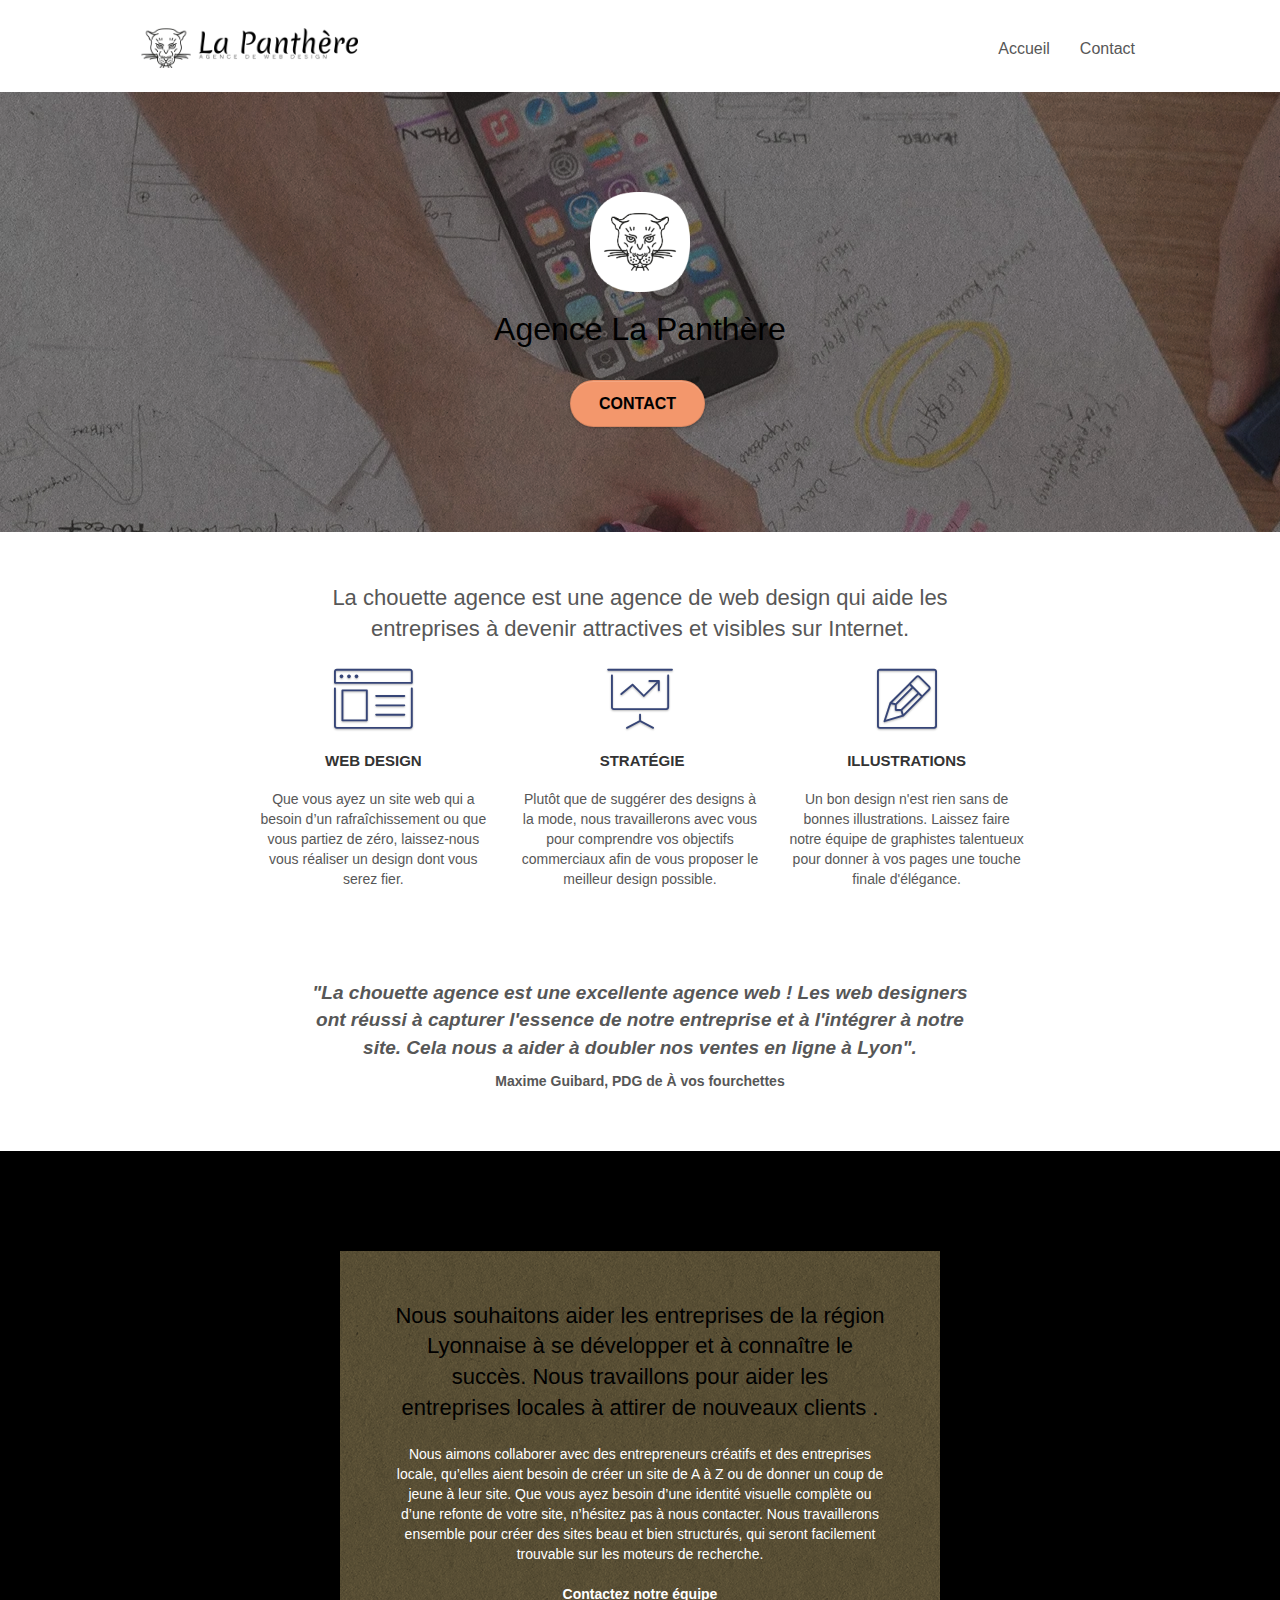
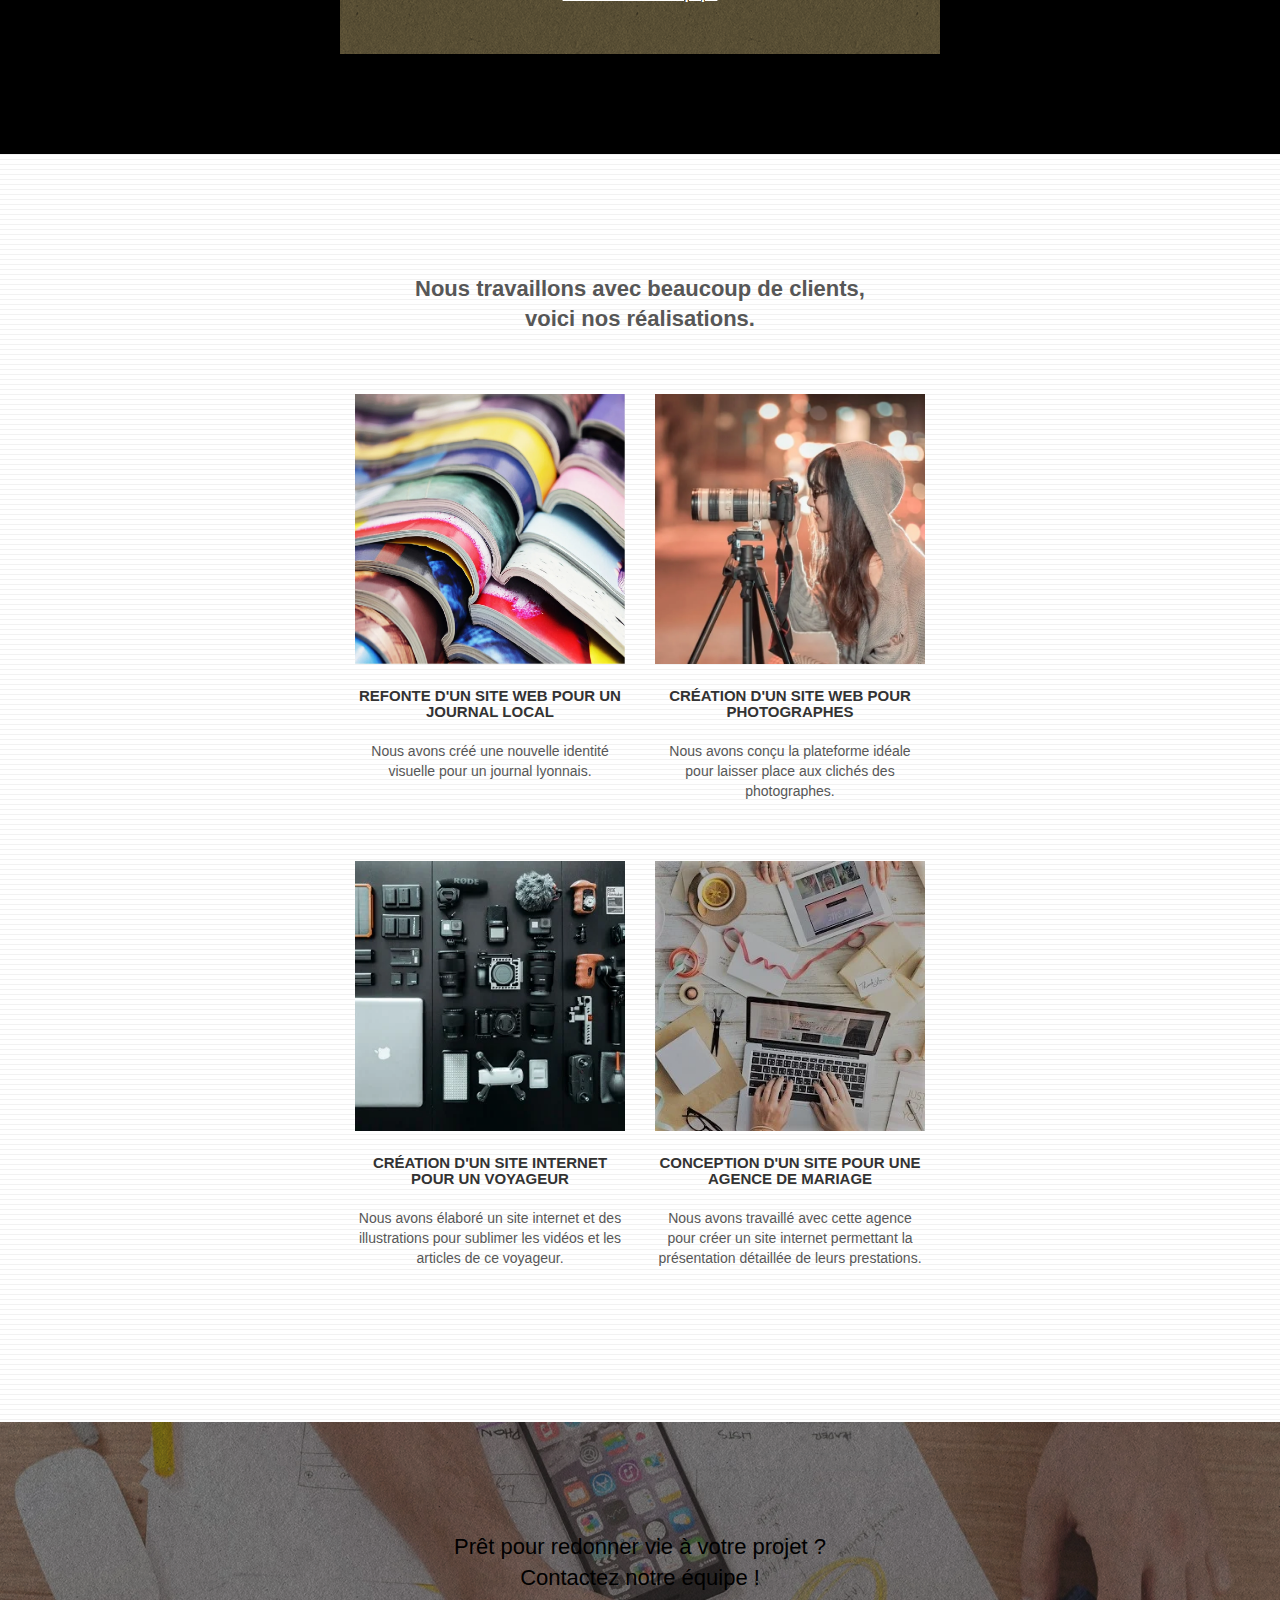
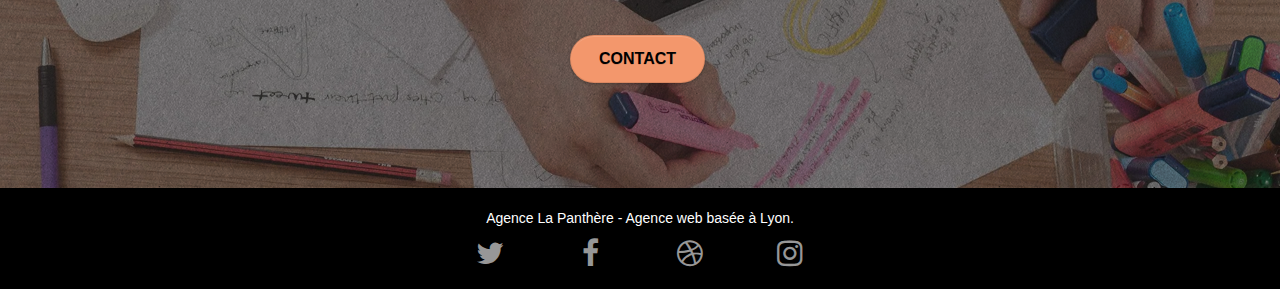
==== DW+P4+sources+site+La+Panthere/Starting website 2/index.html @ c43d8d6d "Add files via upload" ====
<!doctype html>
<html lang="fr">
<head>
    <meta charset="utf-8">
    <meta name="description" content="La Panthère est une entreprise de webdesign à Lyon qui aide les entreprises a développer leur image et leur branding sur internet.">
    <meta name="viewport" content="width=device-width, initial-scale=1.0, viewport-fit=cover">
    <link rel="shortcut icon" type="image/png" href="favicon.jpg">
    
	<link rel="stylesheet" type="text/css" href="./css/bootstrap.css">
	<link rel="stylesheet" type="text/css" href="style.css">
	<link rel="stylesheet" type="text/css" href="./css/font-awesome.css">
	<link rel="stylesheet" type="text/css" href="./css/et-line.css">
	
    
	<script src="./js/jquery-2.1.0.js"defer></script>
	<script src="./js/bootstrap.js"defer></script>
	<script src="./js/blocs.js"defer></script>
	<script src="./js/jquery.touchSwipe.js" defer></script>
	<script src="./js/gmaps.js"defer></script>

    <title>La Panthère-Agence de web design à Lyon</title>

    
<!-- Analytics -->
 
<!-- Analytics END -->
    
</head>
<body>
<!-- Principal conteneur -->
<div class="page-container">
    
<!-- bloc-0 -->
<div class="bloc bgc-white l-bloc " id="bloc-0">
	<div class="container bloc-sm">

		<nav class="navbar row">
			<div class="navbar-header">
				
				<a class="navbar-brand" href="index.html"><img src="img/agence-la-panthere-monochrome.webp" alt="Bannière - La panthère" height="40" /></a>
				
				<button id="nav-toggle" type="button" class="ui-navbar-toggle navbar-toggle" data-toggle="collapse" data-target=".navbar-1">
					<span class="sr-only">Toggle navigation</span><span class="icon-bar"></span><span class="icon-bar"></span><span class="icon-bar"></span>
				</button>
			</div>
			<div class="collapse navbar-collapse navbar-1 special-dropdown-nav">
				<ul class="site-navigation nav navbar-nav">
					<li>
						<a href="index.html">Accueil</a>
					</li>
					<li>
					</li>
					<li>
						<a href="page2.html">Contact</a>
					</li>
				</ul>
			</div>
		</nav>
	</div>
</div>
<!-- bloc-0 END -->

<!-- bloc-1-presentation -->
<div class="bloc bgc-dark-slate-blue bg-banniere d-bloc bg-t-edge bloc-bg-texture texture-paper b-parallax" id="bloc-1-hero">
	<div class="container bloc-lg">
		<div class="row tight-width-whitespace">
			<div class="col-sm-12">
				<img src="img/logo.png" class="center-block image-resize-mode" width="100" alt="Logo agence La Panthère" />
				<h1 class="text-center hero-bloc-text tc-white ">
					Agence La Panthère
				</h1>
				<div class="text-center">
					<a href="page2.html" class="btn btn-lg btn-clean btn-rd cta-hero btn-atomic-tangerine" id="cta-hero">Contact</a>
				</div>
			</div>
		</div>
	</div>
</div>
<!-- bloc-1-presentation END -->

<!-- bloc-2-services -->
<div class="bloc bgc-white l-bloc" id="bloc-2-services">
	<div class="container bloc-md">
		<div class="row">
			<div class="col-sm-12 text-center">
				<p class="slogan">
					La chouette agence est une agence de web design qui aide les
					entreprises à devenir attractives et visibles sur Internet.
				  </p>
			</div>
		</div>
		<div class="row voffset-lg med-width-whitespace">
			<div class="col-sm-4">
				<div class="text-center">
					<span class="et-icon-browser sm-shadow icon-dark-slate-blue icons icon-lg"></span>
				</div>
				<h3 class="mg-md text-center">
					Web design
				</h3>
				<p class="text-center ">
					Que vous ayez un site web qui a besoin d&rsquo;un rafraîchissement ou que vous partiez de zéro, laissez-nous vous réaliser un design dont vous serez fier.
				</p>
			</div>
			<div class="col-sm-4">
				<div class="text-center">
					<span class="et-icon-presentation sm-shadow icon-dark-slate-blue icons icon-lg"></span>
				</div>
				<h3 class="mg-md text-center">
					&nbsp;Stratégie
				</h3>
				<p class="text-center ">
					Plutôt que de suggérer des designs à la mode, nous travaillerons avec vous pour comprendre vos objectifs commerciaux afin de vous proposer le meilleur design possible.<br>
				</p>
			</div>
			<div class="col-sm-4">
				<div class="text-center">
					<span class="et-icon-edit sm-shadow icon-dark-slate-blue icons icon-lg"></span>
				</div>
				<h3 class="mg-md text-center">
					Illustrations
				</h3>
				<p class="text-center ">
					Un bon design n'est rien sans de bonnes illustrations. Laissez faire notre équipe de graphistes talentueux pour donner à vos pages une touche finale d'élégance.
				</p>
			</div>
		</div>
		<div class="row voffset-lg voffset">
			<div class="col-xs-12 col-md-8 col-md-offset-2 text-center">
				<p class="citation">
					"La chouette agence est une excellente agence web ! Les web
					designers ont réussi à capturer l'essence de notre entreprise
					et à l'intégrer à notre site. Cela nous a aider à doubler nos
					ventes en ligne à Lyon".
				  </p>
				  <p class="citation-author">
					Maxime Guibard, PDG de À vos fourchettes
				  </p>

			</div>
		</div>
	</div>
</div>
<!-- bloc-2-services END -->

<!-- bloc-3-what-i-do -->
<div class="bloc tc-white bgc-atomic-tangerine bg-presentation d-bloc bloc-bg-texture texture-paper b-parallax" id="bloc-3-what-i-do">
	<div class="container bloc-lg">
		<div class="row tight-width-whitespace black-background">
			<div class="col-sm-12">
				<h2 class="mg-md text-center tc-white">
					Nous souhaitons aider les entreprises de la région Lyonnaise à se développer et à connaître le succès. Nous travaillons pour aider les entreprises locales à attirer de nouveaux clients .<br>
				</h2>
				<p class="text-center white">
					Nous aimons collaborer avec des entrepreneurs créatifs et des entreprises locale, qu’elles aient besoin de créer un site de A à Z ou de donner un coup de jeune à leur site. Que vous ayez besoin d’une identité visuelle complète ou d’une refonte de votre site, n’hésitez pas à nous contacter. Nous travaillerons ensemble pour créer des sites beau et bien structurés, qui seront facilement trouvable sur les moteurs de recherche. <br><br><a class="ltc-white bold-link" href="page2.html">Contactez notre équipe</a><br>
				</p>
			</div>
		</div>
	</div>
</div>
<!-- bloc-3-what-i-do END -->

<!-- bloc-4-portfolio -->
<div class="bloc bgc-white bg-lines-h2-bg bg-repeat l-bloc" id="bloc-4-portfolio">
	<div class="container bloc-lg">
		<div class="row">
			<div class="col-sm-12 text-center">
				<h2 class="portfolio">
					Nous travaillons avec beaucoup de clients, <br />voici nos
					réalisations.
				  </h2>
			</div>
		</div>
		<div class="row tight-width-whitespace portfolio-row">
			<div class="col-sm-6">
				<a href="#" data-lightbox="img/1.webp" data-gallery-id="gallery-1" data-caption="Refonte d'un site web pour un journal local" data-frame="snapshot-lb"><img src="img/1.webp" alt="Refonte d'un site web pour un journal local" class="img-responsive portfolio-thumb" /></a>
				<h3 class="mg-md text-center">
					Refonte d'un site web pour un journal local
				</h3>
				<p class="text-center">
					Nous avons créé une nouvelle identité visuelle pour un journal lyonnais.
				</p>
			</div>
			<div class="col-sm-6">
				<a href="#" data-lightbox="img/2.webp" data-gallery-id="gallery-1" data-caption="Création d'un site web pour photographes" data-frame="snapshot-lb"><img src="img/2.webp" class="img-responsive portfolio-thumb" alt="Création d'un site web pour photographes" /></a>
				<h3 class="mg-md text-center">
					Création d'un site web pour photographes
				</h3>
				<p class="text-center">
					Nous avons conçu la plateforme idéale pour laisser place aux clichés des photographes.
				</p>
			</div>
		</div>
		<div class="row tight-width-whitespace portfolio-row">
			<div class="col-sm-6">
				<a href="#" data-lightbox="img/3.webp" data-gallery-id="gallery-1" data-caption="Création d'un site internet pour un voyageur" data-frame="snapshot-lb"><img src="img/3.webp" class="img-responsive portfolio-thumb" alt="Création d'un site internet pour un voyageur"/></a>
				<h3 class="mg-md text-center">
					Création d'un site internet pour un voyageur
				</h3>
				<p class="text-center">
					Nous avons élaboré un site internet et des illustrations pour sublimer les vidéos et les articles de ce voyageur.
				</p>
			</div>
			<div class="col-sm-6">
				<a href="#" data-lightbox="img/4.webp" data-gallery-id="gallery-1" data-caption="Conception d'un site pour une agence de mariage" data-frame="snapshot-lb"><img src="img/4.webp" class="img-responsive portfolio-thumb" alt="Conception d'un site pour une agence de mariage" /></a>
				<h3 class="mg-md text-center">
					Conception d'un site pour une agence de mariage
				</h3>
				<p class="text-center">
					Nous avons travaillé avec cette agence pour créer un site internet permettant la présentation détaillée de leurs prestations.
				</p>
			</div>
		</div>
	</div>
</div>
<!-- bloc-4-portfolio END -->

<!-- bloc-5-cta -->
<div class="bloc bgc-dark-slate-blue bg-banniere d-bloc bloc-bg-texture texture-paper" id="bloc-5-cta">
	<div class="container bloc-lg">
		<div class="row">
			<h2 class="mg-md text-center tc-white">
				Prêt pour redonner vie à votre projet ?<br>Contactez notre équipe !
			</h2>
			<div class="col-sm-12 text-center">
				<a href="page2.html" class="btn btn-atomic-tangerine btn-clean btn-rd btn-lg cta-hero">Contact</a>
			</div>
		</div>
	</div>
</div>
<!-- bloc-5-cta END -->

<!-- Footer - bloc-8 -->
<div class="bloc bgc-atomic-tangerine d-bloc" id="bloc-8">
	<div class="container bloc-sm">
		<div class="row">
			<div class="col-sm-12">
				<p class="text-center white">
					Agence La Panthère - Agence web basée à Lyon.<br>
				</p>
				<div class="row row-no-gutters social">
					<div class="col-sm-3">
						<div class="text-center">
							<a class="social" href="index.html"><span class="fa fa-twitter icon-md"></span></a>
						</div>
					</div>
					<div class="col-sm-3">
						<div class="text-center">
							<a class="social" href="index.html"><span class="fa fa-facebook icon-md"></span></a>
						</div>
					</div>
					<div class="col-sm-3">
						<div class="text-center">
							<a class="social" href="index.html"><span class="fa fa-dribbble icon-md"></span></a>
						</div>
					</div>
					<div class="col-sm-3">
						<div class="text-center">
							<a class="social" href="index.html"><span class="fa fa-instagram icon-md"></span></a>
						</div>
					</div>
				</div>
				
			</div>
		</div>
	</div>
</div>
<!-- Footer - bloc-8 END -->

</div>
<!-- Principal conteneur END -->
    

</body>
</html>
---- DW+P4+sources+site+La+Panthere/Starting website 2/style.css ----
body {
    margin: 0;
    padding: 0;
    background: #FFF;
    overflow-x: hidden;
    -webkit-font-smoothing: antialiased;
    -moz-osx-font-smoothing: grayscale;
}

a,
button {
    transition: all .3s ease-in-out;
    outline: none!important;
}

a:hover {
    text-decoration: none;
    cursor: pointer;
}

#page-loading-blocs-notifaction {
    position: fixed;
    top: 0;
    bottom: 0;
    width: 100%;
    z-index: 100000;
    background: #FFFFFF url("img/pageload-spinner.gif") no-repeat center center;
}

.bloc {
    width: 100%;
    clear: both;
    background: 50% 50% no-repeat;
    padding: 0 50px;
    -webkit-background-size: cover;
    -moz-background-size: cover;
    -o-background-size: cover;
    background-size: cover;
    position: relative;
}

.bloc .container {
    padding-left: 0;
    padding-right: 0;
}

.bloc-lg {
    padding: 100px 50px;
}

.bloc-md {
    padding: 50px;
}

.bloc-sm {
    padding: 20px 50px;
}

.bg-center,
.bg-l-edge,
.bg-r-edge,
.bg-t-edge,
.bg-b-edge,
.bg-tl-edge,
.bg-bl-edge,
.bg-tr-edge,
.bg-br-edge,
.bg-repeat {
    -webkit-background-size: auto!important;
    -moz-background-size: auto!important;
    -o-background-size: auto!important;
    background-size: auto!important;
}

.bg-repeat {
    background: repeat;
}

.bg-t-edge {
    background: top no-repeat;
}

.bloc-bg-texture::before {
    content: "";
    background-size: 2px 2px;
    position: absolute;
    top: 0;
    bottom: 0;
    left: 0;
    right: 0;
}

.texture-paper::before {
    background: url("img/texture-paper.png");
    background-size: 280px 280px;
}

.b-parallax {
    background-attachment: fixed;
}

.d-bloc {
    color: rgba(255, 255, 255, .7);
}

.d-bloc button:hover {
    color: rgba(255, 255, 255, .9);
}

.d-bloc .icon-round,
.d-bloc .icon-square,
.d-bloc .icon-rounded,
.d-bloc .icon-semi-rounded-a,
.d-bloc .icon-semi-rounded-b {
    border-color: rgba(255, 255, 255, .9);
}

.d-bloc .divider-h span {
    border-color: rgba(255, 255, 255, .2);
}

.d-bloc .a-btn,
.d-bloc .navbar a,
.d-bloc .navbar-brand,
.d-bloc a .icon-sm,
.d-bloc a .icon-md,
.d-bloc a .icon-lg,
.d-bloc a .icon-xl,
.d-bloc h1 a,
.d-bloc h2 a,
.d-bloc h3 a,
.d-bloc h4 a,
.d-bloc h5 a,
.d-bloc h6 a,
.d-bloc p a {
    color: rgba(255, 255, 255, .6);
}

.slogan {
    font-size: 22px;
    max-width: 700px;
    margin: auto;
}

.citation {
    font-size: 19px;
    font-weight: bold;
    font-style: italic;
   
}

.citation-author {
    font-size: 14px;
    font-weight: bold;
   
}

.d-bloc .a-btn:hover,
.d-bloc .navbar a:hover,
.d-bloc .navbar-brand:hover,
.d-bloc a:hover .icon-sm,
.d-bloc a:hover .icon-md,
.d-bloc a:hover .icon-lg,
.d-bloc a:hover .icon-xl,
.d-bloc h1 a:hover,
.d-bloc h2 a:hover,
.d-bloc h3 a:hover,
.d-bloc h4 a:hover,
.d-bloc h5 a:hover,
.d-bloc h6 a:hover,
.d-bloc p a:hover {
    color: rgba(255, 255, 255, 1);
}

.d-bloc .navbar-toggle .icon-bar {
    background: rgba(255, 255, 255, 1);
}

.d-bloc .btn-wire,
.d-bloc .btn-wire:hover {
    color: rgba(255, 255, 255, 1);
    border-color: rgba(255, 255, 255, 1);
}

.d-bloc .panel {
    color: rgba(0, 0, 0, .5);
}

.d-bloc .panel button:hover {
    color: rgba(0, 0, 0, .7);
}

.d-bloc .panel icon {
    border-color: rgba(0, 0, 0, .7);
}

.d-bloc .panel .divider-h span {
    border-color: rgba(0, 0, 0, .1);
}

.d-bloc .panel .a-btn {
    color: rgba(0, 0, 0, .6);
}

.d-bloc .panel .a-btn:hover {
    color: rgba(0, 0, 0, 1);
}

.d-bloc .panel .btn-wire,
.d-bloc .panel .btn-wire:hover {
    color: rgba(0, 0, 0, .7);
    border-color: rgba(0, 0, 0, .3);
}

.d-bloc .panel,
.l-bloc {
    color: rgba(0, 0, 0, .5);
}

.d-bloc .panel button:hover,
.l-bloc button:hover {
    color: rgba(0, 0, 0, .7);
}

.l-bloc .icon-round,
.l-bloc .icon-square,
.l-bloc .icon-rounded,
.l-bloc .icon-semi-rounded-a,
.l-bloc .icon-semi-rounded-b {
    border-color: rgba(0, 0, 0, .7);
}

.d-bloc .panel .divider-h span,
.l-bloc .divider-h span {
    border-color: rgba(0, 0, 0, .1);
}

.d-bloc .panel .a-btn,
.l-bloc .a-btn,
.l-bloc .navbar a,
.l-bloc .navbar-brand,
.l-bloc a .icon-sm,
.l-bloc a .icon-md,
.l-bloc a .icon-lg,
.l-bloc a .icon-xl,
.l-bloc h1 a,
.l-bloc h2 a,
.l-bloc h3 a,
.l-bloc h4 a,
.l-bloc h5 a,
.l-bloc h6 a,
.l-bloc p a {
    color: rgba(0, 0, 0, .6);
}

.d-bloc .panel .a-btn:hover,
.l-bloc .a-btn:hover,
.l-bloc .navbar a:hover,
.l-bloc .navbar-brand:hover,
.l-bloc a:hover .icon-sm,
.l-bloc a:hover .icon-md,
.l-bloc a:hover .icon-lg,
.l-bloc a:hover .icon-xl,
.l-bloc h1 a:hover,
.l-bloc h2 a:hover,
.l-bloc h3 a:hover,
.l-bloc h4 a:hover,
.l-bloc h5 a:hover,
.l-bloc h6 a:hover,
.l-bloc p a:hover {
    color: rgba(0, 0, 0, 1);
}

.l-bloc .navbar-toggle .icon-bar {
    color: rgba(0, 0, 0, .6);
}

.d-bloc .panel .btn-wire,
.d-bloc .panel .btn-wire:hover,
.l-bloc .btn-wire,
.l-bloc .btn-wire:hover {
    color: rgba(0, 0, 0, .7);
    border-color: rgba(0, 0, 0, .3);
}

.voffset {
    margin-top: 30px;
}

.voffset-lg {
    margin-top: 80px;
}

.row-no-gutters {
    margin-right: 0;
    margin-left: 0;
}

.row.row-no-gutters > [class^="col-"],
.row.row-no-gutters > [class*=" col-"] {
    padding-right: 0;
    padding-left: 0;
}

#bloc-1-hero h1 {
    font-size: 32px;
}

.navbar {
    margin-bottom: 0;
    z-index: 1;
}

.navbar-brand {
    height: auto;
    padding: 3px 15px;
    font-size: 25px;
    font-weight: normal;
    font-weight: 600;
    line-height: 44px;
}

.navbar-brand img {
    max-height: 200px;
    margin: 0 5px 0 0;
    display: inline;
}

.navbar-brand img[src$=svg] {
    min-width: 100px;
}

.nav-center .navbar-brand img {
    margin: 0;
}

.navbar .nav {
    padding-top: 2px;
    margin-right: -16px;
    float: right;
    z-index: 1;
}

.nav > li {
    float: left;
    margin-top: 4px;
    font-size: 16px;
}

.navbar-nav .open .dropdown-menu > li > a {
    text-align: inherit;
}

.nav > li a:hover,
.nav > li a:focus {
    background: transparent;
}

.navbar-toggle {
    margin: 10px 10px 0 0;
    border: 0px;
}

.navbar-toggle:hover {
    background: transparent!important;
}

.navbar-toggle .icon-bar {
    background-color: rgba(0, 0, 0, .5);
    width: 26px;
}

.nav-invert .navbar .nav {
    float: left;
}

.nav-invert .navbar-header,
.nav-invert .navbar-brand {
    float: right;
    position: relative;
    z-index: 2;
}

@media (min-width: 768px) {
    .site-navigation {
        position: absolute;
        top: 50%;
        right: 20px;
        transform: translate(0, -50%);
        -webkit-transform: translateY(-50%);
    }
    .nav > li .dropdown-menu a,
    .nav > li .dropdown-menu a:hover {
        color: #484848;
    }
    .nav-invert .site-navigation {
        left: 0;
        right: 0;
    }
    .nav-center {
        text-align: center;
    }
    .nav-center .navbar-header {
        width: 100%;
    }
    .nav-center .navbar-header,
    .nav-center .navbar-brand,
    .nav-center .nav > li {
        float: none;
        display: inline-block;
    }
    .nav-center .site-navigation {
        position: relative;
        width: 100%;
        right: 0;
        margin-right: 0px;
        margin-top: 20px;
    }
    .nav-center.mini-nav .navbar-toggle {
        float: none;
        margin: 10px auto 0;
    }
}

.nav > li > .dropdown a {
    background: none!important;
    display: block;
    padding: 14px 15px;
}

nav .caret {
    margin: 0 5px;
}

.dropdown-menu .dropdown-menu {
    top: -8px;
    left: 100%;
}

.dropdown-menu .dropmenu-flow-right {
    top: 100%;
    left: 0;
    margin-left: -1px;
    border-top-left-radius: 0;
    border-top-right-radius: 0;
}

.dropdown-menu .dropdown span {
    border: 4px solid black;
    border-top-color: transparent;
    border-right-color: transparent;
    border-bottom-color: transparent;
    margin: 6px -5px 0 0!important;
    float: right;
}

.mg-md {
    margin-top: 10px;
    margin-bottom: 20px;
}

.mg-lg {
    margin-top: 10px;
    margin-bottom: 40px;
}

.btn {
    margin: 0 5px 5px 0;
}

.btn.pull-right {
    margin: 0 0 5px 5px;
}

.btn-d,
.btn-d:hover,
.btn-d:focus {
    color: #FFF;
    background: rgba(0, 0, 0, .3);
}

button {
    outline: none!important;
}

.btn-rd {
    border-radius: 40px;
}

.btn-clean {
    border: 1px solid rgba(0, 0, 0, .08);
    border-bottom-color: rgba(0, 0, 0, .1);
    text-shadow: 0 1px 0 rgba(0, 0, 1, .1);
    box-shadow: 0 1px 3px rgba(0, 0, 1, .25), inset 0 1px 0 0 rgba(255, 255, 255, .15);
}

.icon-md {
    font-size: 30px!important;
}

.icon-lg {
    font-size: 60px!important;
}

.sm-shadow {
    text-shadow: 0 1px 2px rgba(0, 0, 0, .3);
}

.panel-sq,
.panel-sq .panel-heading,
.panel-sq .panel-footer {
    border-radius: 0;
}

.panel-rd {
    border-radius: 30px;
}

.panel-rd .panel-heading {
    border-radius: 29px 29px 0 0;
}

.panel-rd .panel-footer {
    border-radius: 0 0 29px 29px;
}

.form-control {
    border-color: rgba(0, 0, 0, .1);
    box-shadow: none;
}

.scrollToTop {
    width: 40px;
    height: 40px;
    position: fixed;
    bottom: 20px;
    right: 20px;
    opacity: 0;
    z-index: 500;
    transition: all .3s ease-in-out;
}

.scrollToTop span {
    margin-top: 6px;
}

.showScrollTop {
    font-size: 14px;
    opacity: 1;
}

a[data-lightbox] {
    position: relative;
    display: block;
    text-align: center;
}

a[data-lightbox]:hover::before {
    content: "+";
    font-family: "HelveticaNeue-Light", "Helvetica Neue Light", "Helvetica Neue", Helvetica, Arial;
    font-size: 32px;
    width: 50px;
    height: 50px;
    margin-left: -25px;
    border-radius: 50%;
    background: rgba(0, 0, 0, .6);
    color: #FFF;
    font-weight: 100;
    z-index: 1;
    position: absolute;
    top: 50%;
    transform: translateY(-50%);
    -webkit-transform: translateY(-50%);
}

a[data-lightbox]:hover img {
    opacity: 0.6;
    -webkit-animation-fill-mode: none;
    animation-fill-mode: none;
}

#lightbox-modal {
    display: flex;
    align-items: center;
}

#lightbox-modal .modal-dialog {
    width: 90%;
    max-width: 900px;
    margin: 0 auto 0;
}

#lightbox-modal .modal-dialog img {
    max-height: 90vh;
    margin: 0 auto;
}

.lightbox-caption {
    padding: 20px;
    color: #FFF;
    background: rgba(0, 0, 0, .5);
    position: absolute;
    left: 15px;
    right: 15px;
    bottom: 5px;
}

.close-lightbox {
    color: #FFF;
    font-size: 30px;
    position: absolute;
    top: 20px;
    right: 20px;
    z-index: 20;
    background: rgba(0, 0, 0, .5);
    border: none;
    line-height: 30px;
    padding: 0 9px 5px;
    opacity: 0.3;
}

.close-lightbox:hover,
.next-lightbox:hover,
.prev-lightbox:hover {
    opacity: 1.0;
    color: #FFF;
}

.next-lightbox,
.prev-lightbox {
    font-size: 20px;
    color: rgba(255, 255, 255, .9);
    background: rgba(0, 0, 0, .5);
    transition: all .2s ease-in-out;
    position: absolute;
    top: 45%;
    z-index: 1;
    opacity: 0.4;
}

.next-lightbox {
    padding: 6px 8px 1px 13px;
    right: 25px;
}

.prev-lightbox {
    padding: 6px 13px 1px 10px;
    left: 25px;
}

.snapshot-lb .modal-body {
    padding-bottom: 45px;
}

.snapshot-lb .lightbox-caption {
    padding: 0;
    color: rgba(0, 0, 0, .5);
    background: none;
}

h1,
h2,
h3,
h4,
h5,
h6,
p,
label,
.btn,
a {
    font-family: "helvetica";
    font-weight: 400;
    color: #575757!important;
}

.container {
    max-width: 1000px;
}

.hero-bloc-text {
    font-size: 38px;
}

.hero-bloc-text-sub {
    font-size: 36px;
}

.statement-bloc-text {
    line-height: 26px;
    font-style: italic;
    font-size: 20px;
    text-align: center;
    font-weight: lighter;
    max-width: 520px;
    margin: auto auto auto auto;
}

p {
    font-size: 14px;
}

.tight-width-whitespace {
    max-width: 600px;
    margin: auto auto auto auto;
}

.h1 {
    font-size: 20px;
    font-family: "Open Sans";
}

.cta-hero {
    margin-top: 22px;
    color: #FFFFFF!important;
    text-transform: uppercase;
    padding: 12px 28px 12px 28px;
    font-size: 16px;
    font-weight: 700;
}

.social {
    max-width: 400px;
    margin: auto auto auto auto;
}

h2 {
    font-size: 22px;
    line-height: 1.4em;
}

h3 {
    font-size: 15px;
    text-transform: uppercase;
    font-weight: 700;
    color: #333333!important;
}

.med-width-whitespace {
    max-width: 800px;
    margin: auto auto auto auto;
    box-shadow: 0px 0px 0px #000000;
}

h1 {
    color: #333333!important;
}

h4 {
    color: #333333!important;
}

.icons {
    margin-bottom: 14px;
    margin-top: 24px;
}

.white {
    color: #ffffff!important;
}

.portfolio {
    font-weight: 700;
    font-size: 22px;
    line-height: 30px;
    text-transform: initial ;
}

.portfolio-thumb {
    margin-bottom: 24px;
}

.portfolio-row {
    margin-bottom: 44px;
    margin-top: 50px;
}

.avatar {
    box-shadow: 0px 4px 9px rgba(0, 0, 0, 0.3);
}

.black-background {
    background-color: rgba(165, 147, 99, 0.7);
    padding: 40px 40px 40px 40px;
}

.bold-link {
    font-weight: 900;
    text-decoration: underline!important;
}

.bgc-white {
    background-color: #FFFFFF;
}

.bgc-dark-slate-blue {
    background-color: #364577;
}

.bgc-atomic-tangerine {
    background-color: black;
}
.bgc-atomic-tangerine-contact{
    background-color: #F3976C!important;
}
.tc-white {
    color: Black!important;
}

.btn-atomic-tangerine {
    background: #F3976C;
    color: black!important;
}

.btn-atomic-tangerine:hover {
    background: #c27956!important;
    color: #FFFFFF!important;
}

.ltc-white {
    color: #FFFFFF!important;
}

.ltc-white:hover {
    color: #cccccc!important;
}

.ltc-atomic-tangerine {
    color: #F3976C!important;
}

.ltc-atomic-tangerine:hover {
    color: #c27956!important;
}

.icon-dark-slate-blue {
    color: #364577!important;
    border-color: #364577!important;
}

.bg-dots-bg {
    background-image: url("img/dots-bg.png");
}

.bg-lines-h2-bg {
    background-image: url("img/lines-h2-bg.png");
}

.bg-banniere {
    background-image: url("img/agence-la-panthere-brg.webp");
}

.bg-presentation {
    background-image: url("img/image-de-presentation.webp");
}

@media (max-width: 1024px) {
    .bloc {
        padding-left: 20px;
        padding-right: 20px;
    }
    .bloc.full-width-bloc,
    .bloc-tile-2.full-width-bloc .container,
    .bloc-tile-3.full-width-bloc .container,
    .bloc-tile-4.full-width-bloc .container {
        padding-left: 0;
        padding-right: 0;
    }
}

@media (max-width: 992px) and (min-width: 768px) {
    .navbar .nav {
        max-width: 80%
    }
    .nav-center.navbar .nav {
        max-width: 100%
    }
}

@media only screen and (min-device-width: 768px) and (max-device-width: 1024px) and (orientation: landscape) {
    .b-parallax {
        background-attachment: scroll;
    }
}

@media only screen and (min-device-width: 1024px) and (max-device-width: 1366px) and (-webkit-min-device-pixel-ratio: 1.5) {
    .b-parallax {
        background-attachment: scroll;
    }
}

@media (max-width: 991px) {
    .container {
        width: 100%;
    }
    .b-parallax {
        background-attachment: scroll;
    }
    .page-container,
    #hero-bloc {
        overflow-x: hidden;
        position: relative;
    }
    .bloc {
        padding-left: constant(safe-area-inset-left);
        padding-right: constant(safe-area-inset-right);
    }
    .bloc-group,
    .bloc-group .bloc {
        display: block;
        width: 100%;
    }
    .bloc-fill-screen .fill-bloc-top-edge,
    .bloc-fill-screen .fill-bloc-bottom-edge {
        padding: 0 20px;
        padding-left: constant(safe-area-inset-left);
        padding-right: constant(safe-area-inset-right);
    }
}

@media (max-width: 767px) {
    .page-container {
        overflow-x: hidden;
        position: relative;
    }
    h1,
    h2,
    h3,
    h4,
    h5,
    h6,
    p,
    #disqus_thread {
        padding-left: 10px!important;
        padding-right: 10px!important;
    }
    .b-parallax {
        background-attachment: scroll;
    }
    .navbar .nav {
        padding-top: 0;
        border-top: 1px solid rgba(0, 0, 0, .2);
        float: none!important;
    }
    .navbar.row {
        margin-left: 0;
        margin-right: 0;
    }
    .site-navigation {
        position: inherit;
        transform: none;
        -webkit-transform: none;
        -ms-transform: none;
    }
    .nav > li {
        margin-top: 0;
        border-bottom: 1px solid rgba(0, 0, 0, .1);
        background: rgba(0, 0, 0, .05);
        text-align: left;
        padding-left: 15px;
        width: 100%;
    }
    .nav > li:hover {
        background: rgba(0, 0, 0, .08);
    }
    .dropdown .dropdown a .caret {
        float: none;
        margin: 5px 0 0 10px!important;
        border: 4px solid black;
        border-bottom-color: transparent;
        border-right-color: transparent;
        border-left-color: transparent;
    }
    #hero-bloc .navbar .nav {
        background: rgba(0, 0, 0, .8);
    }
    #hero-bloc .navbar .nav a {
        color: rgba(255, 255, 255, .6);
    }
    .hero {
        padding: 50px 0;
    }
    .hero-nav {
        left: -1px;
        right: -1px;
    }
    .navbar-collapse {
        padding: 0;
        overflow-x: hidden;
        -webkit-box-shadow: none;
        box-shadow: none;
    }
    .navbar-brand img {
        max-height: 40px;
        width: auto;
    }
    .nav-invert .navbar-header {
        float: none;
        width: 100%;
    }
    .nav-invert .navbar-toggle {
        float: left;
        margin-left: 10px;
    }
    .bloc {
        padding-left: 0;
        padding-right: 0;
    }
    .bloc-xxl,
    .bloc-xl,
    .bloc-lg {
        padding: 40px 0;
    }
    .bloc-sm,
    .bloc-md {
        padding-left: 0;
        padding-right: 0;
    }
    .bloc-tile-2 .container,
    .bloc-tile-3 .container,
    .bloc-tile-4 .container,
    .bloc-fill-screen .fill-bloc-top-edge,
    .bloc-fill-screen .fill-bloc-bottom-edge {
        padding-left: 0;
        padding-right: 0;
    }
    .a-block {
        padding: 0 10px;
    }
    .btn-dwn {
        display: none;
    }
    .voffset {
        margin-top: 5px;
    }
    .voffset-md {
        margin-top: 20px;
    }
    .voffset-lg {
        margin-top: 30px;
    }
    form {
        padding: 5px;
    }
    .close-lightbox {
        display: inline-block;
    }
    .blocsapp-device-iphone5 {
        background-size: 216px 425px;
        padding-top: 60px;
        width: 216px;
        height: 425px;
    }
    .blocsapp-device-iphone5 img {
        width: 180px;
        height: 320px;
    }
}

@media (max-width: 400px) {
    .bloc {
        padding-left: 0;
        padding-right: 0;
    }
}

@media (max-width: 767px) {
    .bloc-mob-center-text {
        text-align: center;
    }
}
---- DW+P4+sources+site+La+Panthere/Starting website 2/css/et-line.css ----
@font-face {
    font-family: et-line;
    src: url(../fonts/et-line.eot);
    src: url(../fonts/et-line.eot?#iefix) format('embedded-opentype'), url(../fonts/et-line.woff) format('woff'), url(../fonts/et-line.ttf) format('truetype'), url(../fonts/et-line.svg#et-line) format('svg');
    font-weight: 400;
    font-style: normal
}

.et-icon-adjustments,
.et-icon-alarmclock,
.et-icon-anchor,
.et-icon-aperture,
.et-icon-attachment,
.et-icon-bargraph,
.et-icon-basket,
.et-icon-beaker,
.et-icon-bike,
.et-icon-book-open,
.et-icon-briefcase,
.et-icon-browser,
.et-icon-calendar,
.et-icon-camera,
.et-icon-caution,
.et-icon-chat,
.et-icon-circle-compass,
.et-icon-clipboard,
.et-icon-clock,
.et-icon-cloud,
.et-icon-compass,
.et-icon-desktop,
.et-icon-dial,
.et-icon-document,
.et-icon-documents,
.et-icon-download,
.et-icon-dribbble,
.et-icon-edit,
.et-icon-envelope,
.et-icon-expand,
.et-icon-facebook,
.et-icon-flag,
.et-icon-focus,
.et-icon-gears,
.et-icon-genius,
.et-icon-gift,
.et-icon-global,
.et-icon-globe,
.et-icon-googleplus,
.et-icon-grid,
.et-icon-happy,
.et-icon-hazardous,
.et-icon-heart,
.et-icon-hotairballoon,
.et-icon-hourglass,
.et-icon-key,
.et-icon-laptop,
.et-icon-layers,
.et-icon-lifesaver,
.et-icon-lightbulb,
.et-icon-linegraph,
.et-icon-linkedin,
.et-icon-lock,
.et-icon-magnifying-glass,
.et-icon-map,
.et-icon-map-pin,
.et-icon-megaphone,
.et-icon-mic,
.et-icon-mobile,
.et-icon-newspaper,
.et-icon-notebook,
.et-icon-paintbrush,
.et-icon-paperclip,
.et-icon-pencil,
.et-icon-phone,
.et-icon-picture,
.et-icon-pictures,
.et-icon-piechart,
.et-icon-presentation,
.et-icon-pricetags,
.et-icon-printer,
.et-icon-profile-female,
.et-icon-profile-male,
.et-icon-puzzle,
.et-icon-quote,
.et-icon-recycle,
.et-icon-refresh,
.et-icon-ribbon,
.et-icon-rss,
.et-icon-sad,
.et-icon-scissors,
.et-icon-scope,
.et-icon-search,
.et-icon-shield,
.et-icon-speedometer,
.et-icon-strategy,
.et-icon-streetsign,
.et-icon-tablet,
.et-icon-target,
.et-icon-telescope,
.et-icon-toolbox,
.et-icon-tools,
.et-icon-tools-2,
.et-icon-trophy,
.et-icon-tumblr,
.et-icon-twitter,
.et-icon-upload,
.et-icon-video,
.et-icon-wallet,
.et-icon-wine {
    font-family: et-line;
    speak: none;
    font-style: normal;
    font-weight: 400;
    font-variant: normal;
    text-transform: none;
    line-height: 1;
    -webkit-font-smoothing: antialiased;
    -moz-osx-font-smoothing: grayscale;
    display: inline-block
}

.et-icon-mobile:before {
    content: "\e000"
}

.et-icon-laptop:before {
    content: "\e001"
}

.et-icon-desktop:before {
    content: "\e002"
}

.et-icon-tablet:before {
    content: "\e003"
}

.et-icon-phone:before {
    content: "\e004"
}

.et-icon-document:before {
    content: "\e005"
}

.et-icon-documents:before {
    content: "\e006"
}

.et-icon-search:before {
    content: "\e007"
}

.et-icon-clipboard:before {
    content: "\e008"
}

.et-icon-newspaper:before {
    content: "\e009"
}

.et-icon-notebook:before {
    content: "\e00a"
}

.et-icon-book-open:before {
    content: "\e00b"
}

.et-icon-browser:before {
    content: "\e00c"
}

.et-icon-calendar:before {
    content: "\e00d"
}

.et-icon-presentation:before {
    content: "\e00e"
}

.et-icon-picture:before {
    content: "\e00f"
}

.et-icon-pictures:before {
    content: "\e010"
}

.et-icon-video:before {
    content: "\e011"
}

.et-icon-camera:before {
    content: "\e012"
}

.et-icon-printer:before {
    content: "\e013"
}

.et-icon-toolbox:before {
    content: "\e014"
}

.et-icon-briefcase:before {
    content: "\e015"
}

.et-icon-wallet:before {
    content: "\e016"
}

.et-icon-gift:before {
    content: "\e017"
}

.et-icon-bargraph:before {
    content: "\e018"
}

.et-icon-grid:before {
    content: "\e019"
}

.et-icon-expand:before {
    content: "\e01a"
}

.et-icon-focus:before {
    content: "\e01b"
}

.et-icon-edit:before {
    content: "\e01c"
}

.et-icon-adjustments:before {
    content: "\e01d"
}

.et-icon-ribbon:before {
    content: "\e01e"
}

.et-icon-hourglass:before {
    content: "\e01f"
}

.et-icon-lock:before {
    content: "\e020"
}

.et-icon-megaphone:before {
    content: "\e021"
}

.et-icon-shield:before {
    content: "\e022"
}

.et-icon-trophy:before {
    content: "\e023"
}

.et-icon-flag:before {
    content: "\e024"
}

.et-icon-map:before {
    content: "\e025"
}

.et-icon-puzzle:before {
    content: "\e026"
}

.et-icon-basket:before {
    content: "\e027"
}

.et-icon-envelope:before {
    content: "\e028"
}

.et-icon-streetsign:before {
    content: "\e029"
}

.et-icon-telescope:before {
    content: "\e02a"
}

.et-icon-gears:before {
    content: "\e02b"
}

.et-icon-key:before {
    content: "\e02c"
}

.et-icon-paperclip:before {
    content: "\e02d"
}

.et-icon-attachment:before {
    content: "\e02e"
}

.et-icon-pricetags:before {
    content: "\e02f"
}

.et-icon-lightbulb:before {
    content: "\e030"
}

.et-icon-layers:before {
    content: "\e031"
}

.et-icon-pencil:before {
    content: "\e032"
}

.et-icon-tools:before {
    content: "\e033"
}

.et-icon-tools-2:before {
    content: "\e034"
}

.et-icon-scissors:before {
    content: "\e035"
}

.et-icon-paintbrush:before {
    content: "\e036"
}

.et-icon-magnifying-glass:before {
    content: "\e037"
}

.et-icon-circle-compass:before {
    content: "\e038"
}

.et-icon-linegraph:before {
    content: "\e039"
}

.et-icon-mic:before {
    content: "\e03a"
}

.et-icon-strategy:before {
    content: "\e03b"
}

.et-icon-beaker:before {
    content: "\e03c"
}

.et-icon-caution:before {
    content: "\e03d"
}

.et-icon-recycle:before {
    content: "\e03e"
}

.et-icon-anchor:before {
    content: "\e03f"
}

.et-icon-profile-male:before {
    content: "\e040"
}

.et-icon-profile-female:before {
    content: "\e041"
}

.et-icon-bike:before {
    content: "\e042"
}

.et-icon-wine:before {
    content: "\e043"
}

.et-icon-hotairballoon:before {
    content: "\e044"
}

.et-icon-globe:before {
    content: "\e045"
}

.et-icon-genius:before {
    content: "\e046"
}

.et-icon-map-pin:before {
    content: "\e047"
}

.et-icon-dial:before {
    content: "\e048"
}

.et-icon-chat:before {
    content: "\e049"
}

.et-icon-heart:before {
    content: "\e04a"
}

.et-icon-cloud:before {
    content: "\e04b"
}

.et-icon-upload:before {
    content: "\e04c"
}

.et-icon-download:before {
    content: "\e04d"
}

.et-icon-target:before {
    content: "\e04e"
}

.et-icon-hazardous:before {
    content: "\e04f"
}

.et-icon-piechart:before {
    content: "\e050"
}

.et-icon-speedometer:before {
    content: "\e051"
}

.et-icon-global:before {
    content: "\e052"
}

.et-icon-compass:before {
    content: "\e053"
}

.et-icon-lifesaver:before {
    content: "\e054"
}

.et-icon-clock:before {
    content: "\e055"
}

.et-icon-aperture:before {
    content: "\e056"
}

.et-icon-quote:before {
    content: "\e057"
}

.et-icon-scope:before {
    content: "\e058"
}

.et-icon-alarmclock:before {
    content: "\e059"
}

.et-icon-refresh:before {
    content: "\e05a"
}

.et-icon-happy:before {
    content: "\e05b"
}

.et-icon-sad:before {
    content: "\e05c"
}

.et-icon-facebook:before {
    content: "\e05d"
}

.et-icon-twitter:before {
    content: "\e05e"
}

.et-icon-googleplus:before {
    content: "\e05f"
}

.et-icon-rss:before {
    content: "\e060"
}

.et-icon-tumblr:before {
    content: "\e061"
}

.et-icon-linkedin:before {
    content: "\e062"
}

.et-icon-dribbble:before {
    content: "\e063"
}
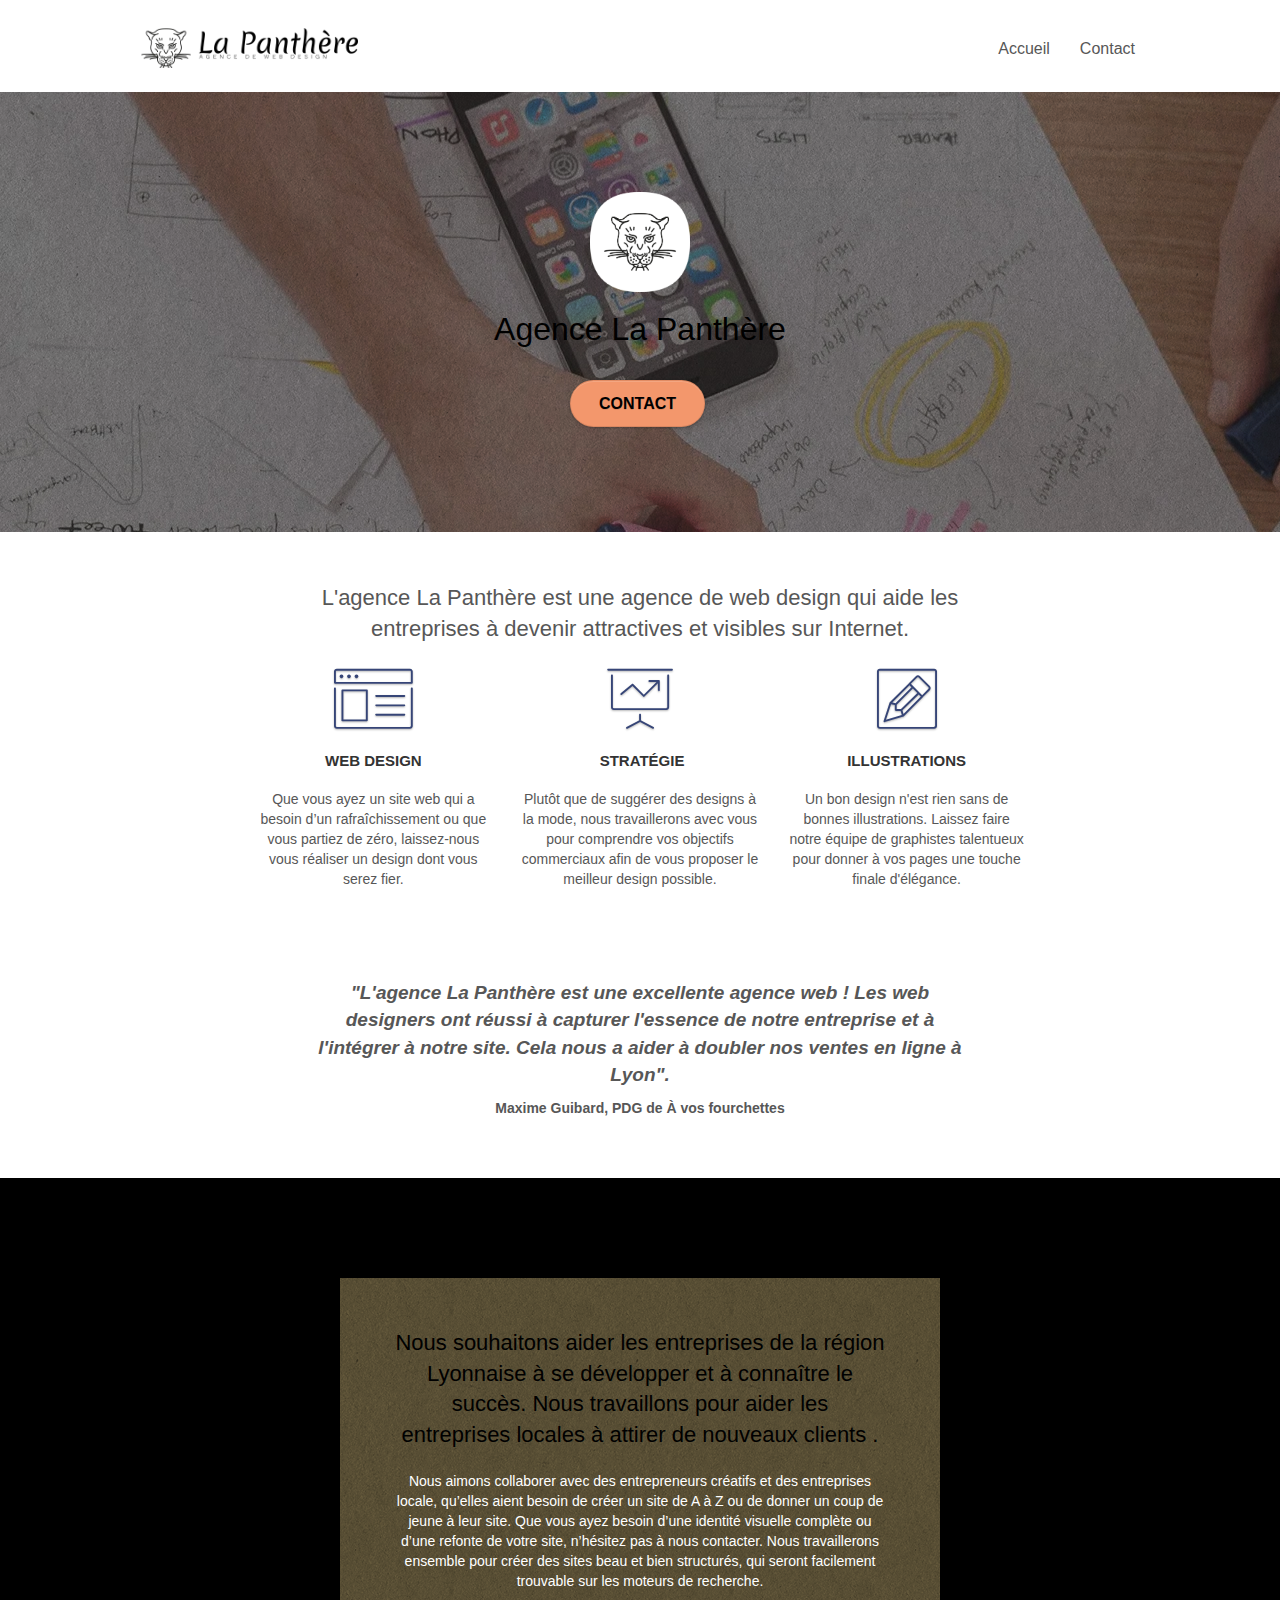
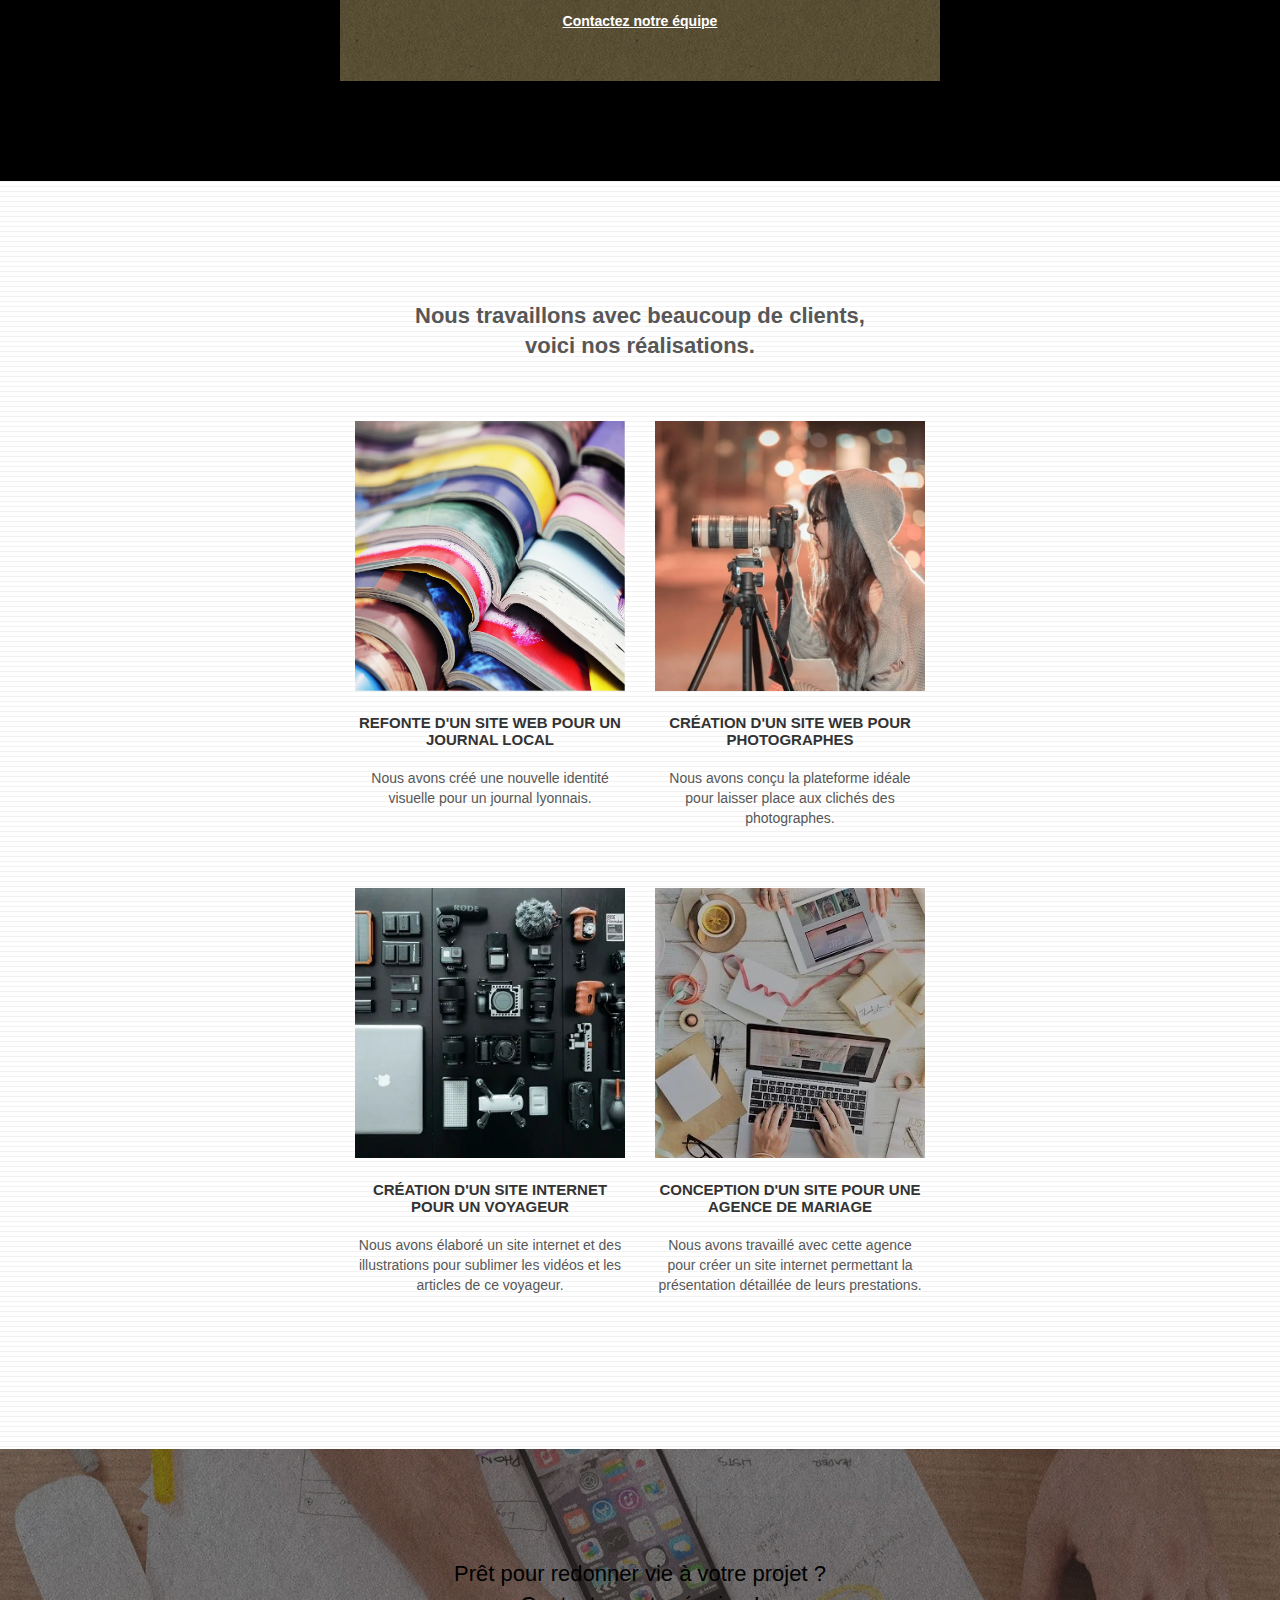
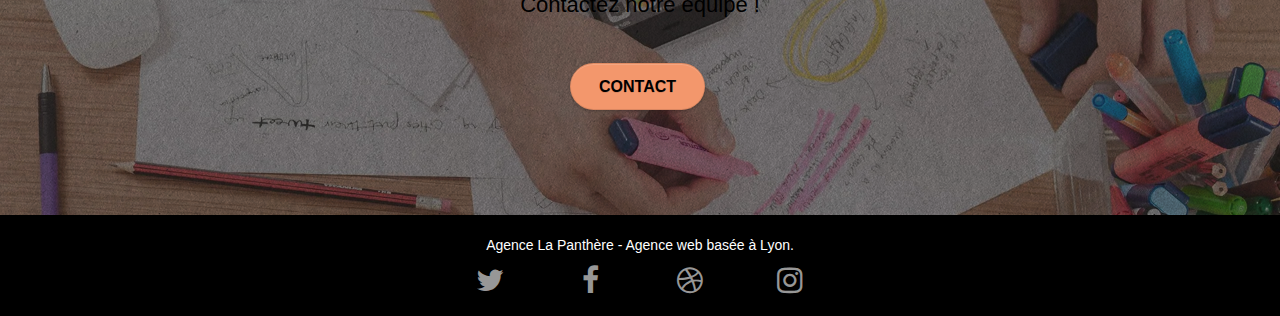
==== commit 80246f4a: "Update index.html" ====
--- a/DW+P4+sources+site+La+Panthere/Starting website 2/index.html
+++ b/DW+P4+sources+site+La+Panthere/Starting website 2/index.html
@@ -84,7 +84,7 @@
 		<div class="row">
 			<div class="col-sm-12 text-center">
 				<p class="slogan">
-					La chouette agence est une agence de web design qui aide les
+					L'agence La Panthère est une agence de web design qui aide les
 					entreprises à devenir attractives et visibles sur Internet.
 				  </p>
 			</div>
@@ -127,7 +127,7 @@
 		<div class="row voffset-lg voffset">
 			<div class="col-xs-12 col-md-8 col-md-offset-2 text-center">
 				<p class="citation">
-					"La chouette agence est une excellente agence web ! Les web
+					"L'agence La Panthère est une excellente agence web ! Les web
 					designers ont réussi à capturer l'essence de notre entreprise
 					et à l'intégrer à notre site. Cela nous a aider à doubler nos
 					ventes en ligne à Lyon".
